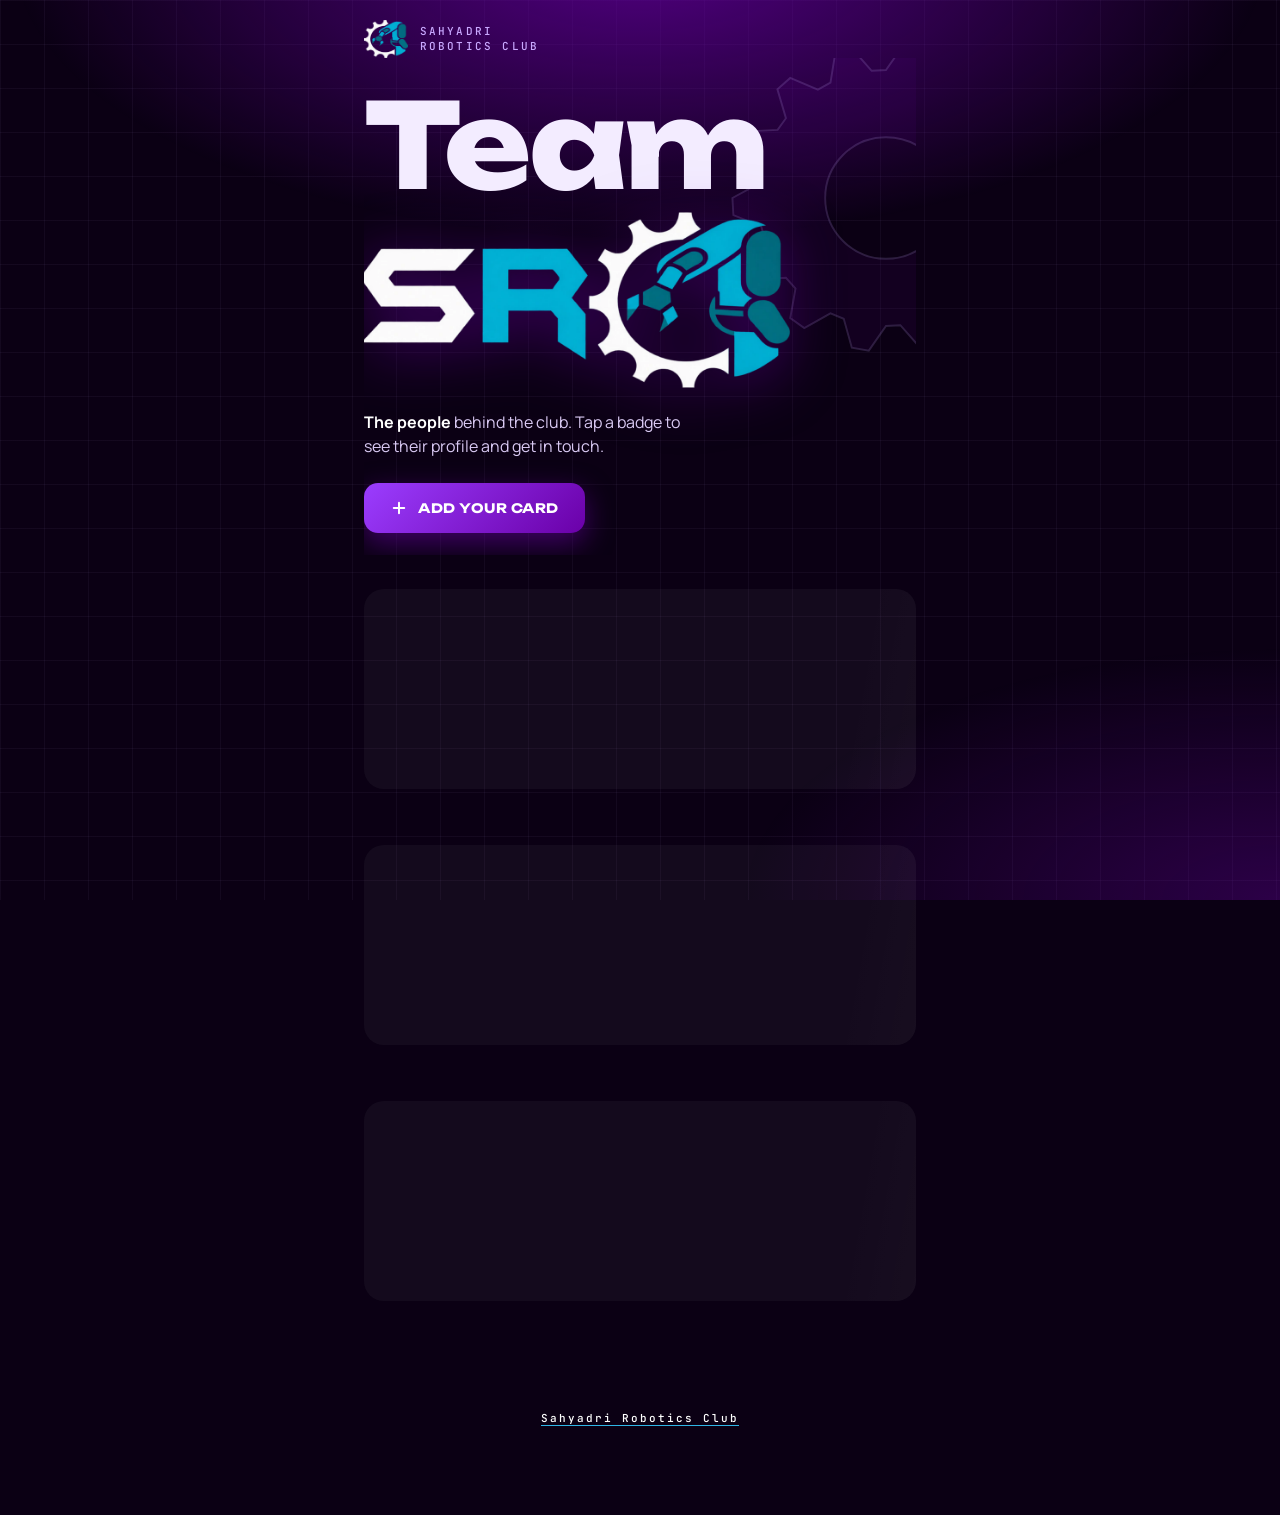
==== index.html @ ddb70dbf "feat: connect Supabase + full mobile responsive overhaul" ====
<!doctype html>
<html lang="en">
<head>
<meta charset="utf-8">
<meta name="viewport" content="width=device-width, initial-scale=1, viewport-fit=cover">
<meta name="theme-color" content="#0b0014">
<meta name="description" content="Meet the people behind Sahyadri Robotics Club (SRC). Tap a badge to see their profile and get in touch.">
<meta property="og:title" content="Team SRC · Sahyadri Robotics Club">
<meta property="og:description" content="Meet the people behind Sahyadri Robotics Club.">
<meta property="og:image" content="assets/icon.png">
<title>Team SRC · Sahyadri Robotics Club</title>
<link rel="icon" type="image/png" href="assets/icon.png">
<link rel="apple-touch-icon" href="assets/icon.png">
<link rel="preload" href="fonts/unbounded-latin-800-normal.woff2" as="font" type="font/woff2" crossorigin>
<link rel="preload" href="fonts/manrope-latin-500-normal.woff2" as="font" type="font/woff2" crossorigin>
<link rel="stylesheet" href="assets/styles.css">
<script src="config.js"></script>
<script src="vendor/supabase.js" defer></script>
<script src="assets/links.js" defer></script>
<script src="assets/api.js" defer></script>
<script src="assets/app.js" defer></script>
</head>
<body>
<div class="progress" id="progress"></div>
<div class="demo" id="demoBanner" hidden><b>Demo mode.</b> Cards are saved only in this browser. Add your Supabase keys in <b>config.js</b> to go live.</div>

<!-- ============ TEAM LIST ============ -->
<main class="view active" id="home">
  <div class="top">
    <img src="assets/icon.png" alt="" width="44" height="38">
    <span>Sahyadri<br>Robotics Club</span>
  </div>
  <header class="hero">
    <svg class="bg-gear" id="heroGear" viewBox="-100 -100 200 200" aria-hidden="true"></svg>
    <h1>Team</h1>
    <img class="logo-big" src="assets/logo.webp" alt="SRC" width="1000" height="408" fetchpriority="high">
    <p><b id="count">The people</b> behind the club. Tap a badge to see their profile and get in touch.</p>
    <div class="cta" id="cta">
      <a class="btn" id="ctaBtn" href="#/join" hidden>
        <svg viewBox="0 0 24 24" fill="none" stroke="currentColor" stroke-width="2.6" stroke-linecap="round"><path d="M12 5v14M5 12h14"/></svg>
        <span id="ctaText">Add your card</span>
      </a>
      <span class="note" id="ctaNote"></span>
    </div>
  </header>

  <div class="chips" id="chips" role="group" aria-label="Filter by role"></div>
  <section class="list" id="list" aria-label="Team members"></section>
  <footer><a href="#" id="siteLink" target="_blank" rel="noopener">Sahyadri Robotics Club</a></footer>
</main>

<!-- ============ PROFILE ============ -->
<main class="view profile" id="profile"></main>

<!-- ============ ADD / EDIT ============ -->
<main class="view" id="form"></main>

<a class="fab" id="fab" href="#/join" hidden>
  <svg viewBox="0 0 24 24" fill="none" stroke="currentColor" stroke-width="2.6" stroke-linecap="round"><path d="M12 5v14M5 12h14"/></svg>
  <span id="fabText">Add your card</span>
</a>
<div class="toast" id="toast" role="status" aria-live="polite"></div>
<noscript><p style="position:relative;z-index:2;padding:30px;text-align:center">Please turn on JavaScript to see the team.</p></noscript>
</body>
</html>
---- assets/styles.css ----
/* ---------- fonts (self-hosted) ---------- */
@font-face{font-family:'Unbounded';font-weight:700;font-display:swap;src:url(../fonts/unbounded-latin-700-normal.woff2) format('woff2')}
@font-face{font-family:'Unbounded';font-weight:800;font-display:swap;src:url(../fonts/unbounded-latin-800-normal.woff2) format('woff2')}
@font-face{font-family:'Manrope';font-weight:400;font-display:swap;src:url(../fonts/manrope-latin-400-normal.woff2) format('woff2')}
@font-face{font-family:'Manrope';font-weight:500;font-display:swap;src:url(../fonts/manrope-latin-500-normal.woff2) format('woff2')}
@font-face{font-family:'Manrope';font-weight:700;font-display:swap;src:url(../fonts/manrope-latin-700-normal.woff2) format('woff2')}
@font-face{font-family:'JetBrains Mono';font-weight:500;font-display:swap;src:url(../fonts/jetbrains-mono-latin-500-normal.woff2) format('woff2')}

:root{
  --ink:#0b0014; --deep:#1a002e; --uv:#6a00a8; --uv-hi:#9b3dff; --lilac:#c9a8ff; --cyan:#2fb6e6; --paper:#f3ecff;
  --danger:#ff6b8a; --rot:0deg;
  --display:'Unbounded',system-ui,sans-serif; --body:'Manrope',system-ui,sans-serif; --mono:'JetBrains Mono',ui-monospace,monospace;
  --cut:20px;
}
*{box-sizing:border-box;margin:0;padding:0}
html{scroll-behavior:smooth;-webkit-text-size-adjust:100%}
body{font-family:var(--body);color:var(--paper);background:var(--ink);min-height:100vh;min-height:100dvh;overflow-x:hidden}
button,input,select{font:inherit;color:inherit}
a{color:inherit}
img{max-width:100%}
:focus-visible{outline:2px solid var(--cyan);outline-offset:3px}
[hidden]{display:none!important}

body::before{
  content:"";position:fixed;inset:0;z-index:0;pointer-events:none;
  background:
    radial-gradient(70% 45% at 50% -5%,rgba(106,0,168,.75),transparent 70%),
    radial-gradient(60% 40% at 100% 100%,rgba(106,0,168,.35),transparent 70%),
    linear-gradient(rgba(201,168,255,.05) 1px,transparent 1px) 0 0/44px 44px,
    linear-gradient(90deg,rgba(201,168,255,.05) 1px,transparent 1px) 0 0/44px 44px;
}
.progress{position:fixed;left:0;top:0;height:3px;width:100%;z-index:50;transform-origin:left;transform:scaleX(0);background:linear-gradient(90deg,var(--uv-hi),var(--cyan))}
.demo{position:relative;z-index:40;background:#3b2a00;color:#ffd98a;font-size:12.5px;line-height:1.4;text-align:center;padding:8px 14px}
.demo b{color:#fff}

/* ---- layout container ---- */
.view{display:none;position:relative;z-index:1;max-width:520px;margin:0 auto;padding:0 16px calc(90px + env(safe-area-inset-bottom))}
.view.active{display:block}
@media (min-width:480px){.view{padding:0 20px calc(90px + env(safe-area-inset-bottom))}}
@media (min-width:700px){.view{max-width:600px;padding:0 24px calc(90px + env(safe-area-inset-bottom))}}

/* ================= TOP BAR + HERO ================= */
.top{display:flex;align-items:center;gap:10px;padding:16px 0 0}
@media (min-width:480px){.top{gap:12px;padding:20px 0 0}}
.top img{height:32px;width:auto;display:block}
@media (min-width:480px){.top img{height:38px}}
.top span{font-family:var(--mono);font-size:9.5px;letter-spacing:.16em;color:var(--lilac);text-transform:uppercase;line-height:1.35}
@media (min-width:480px){.top span{font-size:11px;letter-spacing:.2em}}

.hero{position:relative;padding:24px 0 16px;overflow:hidden}
@media (min-width:480px){.hero{padding:34px 0 22px}}
.bg-gear{position:absolute;right:-90px;top:-10px;width:220px;pointer-events:none;transform:rotate(var(--rot));opacity:.2}
@media (min-width:480px){.bg-gear{right:-130px;top:-20px;width:320px;opacity:.35}}

.hero h1{font-family:var(--display);font-weight:800;line-height:.9;font-size:clamp(52px,18vw,118px);letter-spacing:-.03em;position:relative}
@media (min-width:480px){.hero h1{font-size:clamp(64px,22vw,118px)}}
.hero .logo-big{display:block;width:min(100%,430px);height:auto;margin:10px 0 0 -4px;position:relative;filter:drop-shadow(0 8px 28px rgba(106,0,168,.55))}
@media (min-width:480px){.hero .logo-big{margin:14px 0 0 -4px}}
.hero p{margin-top:16px;max-width:34ch;font-size:14px;line-height:1.55;color:#d9c9f3;position:relative}
@media (min-width:480px){.hero p{margin-top:22px;font-size:16px;max-width:32ch}}
.hero p b{color:#fff;font-weight:700}
.cta{display:flex;flex-wrap:wrap;align-items:center;gap:10px 14px;margin-top:18px;position:relative}
@media (min-width:480px){.cta{gap:12px 16px;margin-top:24px}}
.note{font-size:13px;color:var(--lilac)}

/* ---- buttons ---- */
.btn{
  display:inline-flex;align-items:center;justify-content:center;gap:9px;
  min-height:46px;padding:0 20px;
  border:0;border-radius:14px;cursor:pointer;text-decoration:none;
  font-family:var(--display);font-weight:700;font-size:12px;letter-spacing:.04em;text-transform:uppercase;color:#fff;
  background:linear-gradient(135deg,var(--uv-hi),var(--uv));
  box-shadow:0 10px 28px rgba(106,0,168,.55);
  transition:transform .2s,box-shadow .2s,opacity .2s;
  -webkit-tap-highlight-color:transparent;touch-action:manipulation
}
@media (min-width:480px){.btn{min-height:50px;padding:0 26px;gap:10px;font-size:13px}}
.btn:hover{transform:translateY(-2px);box-shadow:0 14px 34px rgba(155,61,255,.5)}
.btn:active{transform:scale(.96)!important;box-shadow:0 4px 14px rgba(106,0,168,.4)}
.btn:disabled{opacity:.55;cursor:wait;transform:none}
.btn svg{width:16px;height:16px}
@media (min-width:480px){.btn svg{width:18px;height:18px}}
.btn.alt{background:transparent;box-shadow:none;border:1px solid rgba(201,168,255,.45)}
.btn.alt:hover{background:rgba(201,168,255,.08);box-shadow:none}
.btn.alt:active{background:rgba(201,168,255,.16)!important}
.btn.danger{background:transparent;box-shadow:none;border:1px solid rgba(255,107,138,.5);color:var(--danger)}
.btn.danger:active{background:rgba(255,107,138,.1)!important}
.btn.block{width:100%}

.btn-ghost{
  display:inline-flex;align-items:center;gap:7px;
  background:none;border:1px solid rgba(201,168,255,.35);border-radius:999px;
  padding:9px 15px;min-height:42px;cursor:pointer;text-decoration:none;
  font-family:var(--mono);font-size:10.5px;letter-spacing:.13em;text-transform:uppercase;
  transition:border-color .2s,background .2s;
  -webkit-tap-highlight-color:transparent;touch-action:manipulation
}
@media (min-width:480px){.btn-ghost{gap:8px;padding:10px 16px;font-size:11px;letter-spacing:.14em}}
.btn-ghost:hover{border-color:var(--lilac);background:rgba(201,168,255,.08)}
.btn-ghost:active{background:rgba(201,168,255,.18)}
.btn-ghost svg{width:14px;height:14px}

/* ---- FAB ---- */
.fab{
  position:fixed;right:14px;bottom:calc(14px + env(safe-area-inset-bottom));z-index:30;
  display:inline-flex;align-items:center;gap:7px;min-height:50px;padding:0 18px;border-radius:999px;
  text-decoration:none;font-family:var(--display);font-weight:700;font-size:11px;letter-spacing:.04em;text-transform:uppercase;color:#fff;
  background:linear-gradient(135deg,var(--uv-hi),var(--uv));
  box-shadow:0 10px 30px rgba(0,0,0,.6),0 0 0 1px rgba(201,168,255,.4);
  transform:translateY(90px);opacity:0;
  transition:transform .35s cubic-bezier(.34,1.56,.64,1),opacity .35s;
  pointer-events:none;
  -webkit-tap-highlight-color:transparent;touch-action:manipulation
}
@media (min-width:480px){.fab{right:16px;bottom:calc(16px + env(safe-area-inset-bottom));gap:8px;min-height:52px;padding:0 20px;font-size:12px}}
.fab.show{transform:none;opacity:1;pointer-events:auto}
.fab:active{transform:scale(.95)!important}
.fab svg{width:16px;height:16px}
@media (min-width:480px){.fab svg{width:18px;height:18px}}

/* ---- filter chips ---- */
.chips{
  display:flex;gap:7px;overflow-x:auto;
  padding:4px 16px 14px;margin:4px -16px 0;
  scrollbar-width:none;-webkit-overflow-scrolling:touch
}
@media (min-width:480px){.chips{gap:8px;padding:4px 20px 14px;margin:6px -20px 0}}
.chips::-webkit-scrollbar{display:none}
.chip{
  flex:none;min-height:38px;padding:0 13px;border-radius:999px;
  background:rgba(255,255,255,.04);cursor:pointer;
  border:1px solid rgba(201,168,255,.28);
  font-family:var(--mono);font-size:10.5px;letter-spacing:.11em;text-transform:uppercase;
  transition:background .2s,border-color .2s;
  -webkit-tap-highlight-color:transparent;touch-action:manipulation
}
@media (min-width:480px){.chip{min-height:40px;padding:0 14px;font-size:11px;letter-spacing:.12em}}
.chip em{font-style:normal;color:var(--cyan);margin-left:5px}
.chip[aria-pressed="true"]{background:var(--uv);border-color:var(--uv-hi);color:#fff}
.chip:hover{border-color:var(--lilac)}
.chip:active{opacity:.75}

/* ================= BADGE CARDS ================= */
.list{display:flex;flex-direction:column;align-items:stretch;margin-top:8px}
@media (min-width:480px){.list{margin-top:10px}}
.node{align-self:center;height:48px;width:2px;position:relative;background:repeating-linear-gradient(180deg,var(--lilac) 0 6px,transparent 6px 10px);opacity:.55}
@media (min-width:480px){.node{height:56px}}
.node svg{position:absolute;left:50%;top:50%;width:28px;height:28px;margin:-14px 0 0 -14px;background:var(--ink);border-radius:50%;padding:2px}
@media (min-width:480px){.node svg{width:32px;height:32px;margin:-16px 0 0 -16px}}
.node svg path{fill:var(--cyan)}

.badge-wrap{
  position:relative;filter:drop-shadow(0 14px 20px rgba(0,0,0,.55));
  opacity:0;transform:translateX(-28px) rotate(-.8deg);
  transition:opacity .6s cubic-bezier(.2,.7,.2,1),transform .6s cubic-bezier(.2,.7,.2,1)
}
@media (min-width:480px){.badge-wrap{filter:drop-shadow(0 18px 24px rgba(0,0,0,.55));transform:translateX(-36px) rotate(-1deg)}}
.badge-wrap.r{transform:translateX(28px) rotate(.8deg)}
@media (min-width:480px){.badge-wrap.r{transform:translateX(36px) rotate(1deg)}}
.badge-wrap.in{opacity:1;transform:none}
.badge{
  --mx:50%;--my:50%;display:block;position:relative;padding:1.5px;
  background:linear-gradient(135deg,var(--lilac),var(--uv) 45%,rgba(201,168,255,.25));
  clip-path:polygon(var(--cut) 0,100% 0,100% calc(100% - var(--cut)),calc(100% - var(--cut)) 100%,0 100%,0 var(--cut));
  -webkit-tap-highlight-color:transparent
}
.badge-in{
  position:relative;display:flex;min-height:170px;overflow:hidden;
  background:radial-gradient(220px circle at var(--mx) var(--my),rgba(155,61,255,.35),transparent 70%),linear-gradient(160deg,#2a0049 0%,#12001f 70%,#070010 100%);
  clip-path:polygon(calc(var(--cut) - 1px) 0,100% 0,100% calc(100% - var(--cut) + 1px),calc(100% - var(--cut) + 1px) 100%,0 100%,0 calc(var(--cut) - 1px));
  transition:filter .3s
}
@media (min-width:380px){.badge-in{min-height:190px}}
@media (min-width:480px){.badge-in{min-height:200px}}
.badge:hover .badge-in{filter:brightness(1.12)}
.badge:active .badge-in{filter:brightness(1.06)}
.badge-in::before{content:"";position:absolute;top:10px;left:50%;width:46px;height:8px;margin-left:-23px;border-radius:6px;background:var(--ink);box-shadow:inset 0 1px 3px #000,0 1px 0 rgba(201,168,255,.25);z-index:3}
.cover{position:absolute;inset:0;z-index:1}
.badge-wrap.r .badge-in{flex-direction:row-reverse}

.strip{flex:none;width:38px;display:flex;align-items:center;justify-content:center;background:linear-gradient(180deg,#5a0096,#7a00c4 55%,#3a0062)}
@media (min-width:380px){.strip{width:42px}}
@media (min-width:480px){.strip{width:46px}}
.strip span{writing-mode:vertical-rl;transform:rotate(180deg);font-family:var(--display);font-weight:700;letter-spacing:.2em;font-size:10px;text-transform:uppercase;white-space:nowrap}
@media (min-width:380px){.strip span{font-size:11px;letter-spacing:.22em}}
@media (min-width:480px){.strip span{font-size:12px;letter-spacing:.24em}}

.badge-body{flex:1;display:flex;min-width:0}
.badge-wrap.r .badge-body{flex-direction:row-reverse}
.ph{flex:0 0 42%;position:relative;overflow:hidden}
@media (min-width:380px){.ph{flex-basis:43%}}
@media (min-width:480px){.ph{flex-basis:44%}}
.ph img{position:absolute;inset:0;width:100%;height:100%;object-fit:cover;object-position:50% 12%;
  -webkit-mask-image:linear-gradient(90deg,#000 55%,transparent);mask-image:linear-gradient(90deg,#000 55%,transparent);
  transition:transform .6s cubic-bezier(.2,.7,.2,1)}
.badge-wrap.r .ph img{-webkit-mask-image:linear-gradient(270deg,#000 55%,transparent);mask-image:linear-gradient(270deg,#000 55%,transparent)}
.badge:hover .ph img{transform:scale(1.06)}

.txt{flex:1;display:flex;flex-direction:column;justify-content:center;gap:7px;padding:26px 10px 14px 4px;min-width:0}
@media (min-width:380px){.txt{gap:8px;padding:28px 11px 15px 5px}}
@media (min-width:480px){.txt{gap:10px;padding:30px 12px 16px 6px}}
.badge-wrap.r .txt{text-align:right;align-items:flex-end;padding:26px 4px 14px 10px}
@media (min-width:380px){.badge-wrap.r .txt{padding:28px 5px 15px 11px}}
@media (min-width:480px){.badge-wrap.r .txt{padding:30px 6px 16px 12px}}

.txt .name{font-family:var(--display);font-weight:700;font-size:clamp(12px,3.8vw,20px);line-height:1.15;text-transform:uppercase;letter-spacing:-.01em;overflow-wrap:break-word;max-width:100%}
.txt .name.long{font-size:clamp(10px,2.8vw,14px)}
.txt .go{display:inline-flex;align-items:center;gap:5px;font-size:11px;font-weight:700;color:var(--cyan)}
@media (min-width:380px){.txt .go{font-size:11.5px;gap:5px}}
@media (min-width:480px){.txt .go{font-size:12.5px;gap:6px}}
.txt .go svg{width:13px;height:13px;transition:transform .25s}
@media (min-width:380px){.txt .go svg{width:14px;height:14px}}
@media (min-width:480px){.txt .go svg{width:15px;height:15px}}
.badge:hover .go svg{transform:translate(3px,-3px)}

/* social icons */
.icons{display:flex;flex-wrap:wrap;gap:5px;position:relative;z-index:2}
@media (min-width:380px){.icons{gap:6px}}
.badge-wrap.r .icons{justify-content:flex-end}
.ic{
  --c:var(--lilac);width:30px;height:30px;border-radius:50%;
  display:grid;place-items:center;color:var(--lilac);text-decoration:none;
  background:rgba(255,255,255,.06);border:1px solid rgba(201,168,255,.28);
  transition:transform .2s,background .2s,color .2s,border-color .2s;
  -webkit-tap-highlight-color:transparent;touch-action:manipulation
}
@media (min-width:380px){.ic{width:32px;height:32px}}
@media (min-width:480px){.ic{width:34px;height:34px}}
.ic svg{width:14px;height:14px;fill:currentColor}
@media (min-width:480px){.ic svg{width:16px;height:16px}}
.ic svg.stroke{fill:none;stroke:currentColor;stroke-width:2;stroke-linecap:round}
.ic:hover,.ic:focus-visible{transform:translateY(-3px);color:#fff;background:var(--c);border-color:var(--c);box-shadow:0 8px 18px color-mix(in srgb,var(--c) 45%,transparent)}
.ic:active{transform:scale(.87)!important;color:#fff;background:var(--c);border-color:var(--c)}
.ic[style*="#ffffff"]:hover{color:#111}

.skel{height:170px;border-radius:18px;margin-bottom:50px;background:linear-gradient(100deg,rgba(255,255,255,.04) 30%,rgba(255,255,255,.1) 50%,rgba(255,255,255,.04) 70%) 0 0/300% 100%;animation:sh 1.4s infinite linear}
@media (min-width:480px){.skel{height:200px;border-radius:20px;margin-bottom:56px}}
@keyframes sh{to{background-position:-300% 0}}
.empty{text-align:center;padding:44px 10px;color:var(--lilac);line-height:1.6}
.empty h3{font-family:var(--display);color:#fff;font-size:18px;margin-bottom:8px}
.empty .btn{margin-top:18px}

/* ================= PROFILE ================= */
.bar{
  position:sticky;top:0;z-index:20;
  display:flex;justify-content:space-between;align-items:center;
  padding:12px 0;gap:8px;
  background:linear-gradient(180deg,var(--ink) 55%,transparent)
}
@media (min-width:480px){.bar{padding:16px 0}}
.hang{display:flex;flex-direction:column;align-items:center;margin-top:6px}
.cord{width:2px;height:44px;background:linear-gradient(180deg,transparent,var(--lilac))}
@media (min-width:480px){.cord{height:54px}}
.id{position:relative;width:min(100%,320px);transform-origin:50% 0;filter:drop-shadow(0 30px 40px rgba(0,0,0,.65))}
@media (min-width:480px){.id{width:min(100%,360px)}}
.profile.active .id{animation:swing 2.6s cubic-bezier(.3,.6,.3,1) both}
@keyframes swing{0%{transform:rotate(9deg) translateY(-30px);opacity:0}18%{opacity:1}35%{transform:rotate(-5deg)}55%{transform:rotate(3deg)}75%{transform:rotate(-1.4deg)}100%{transform:rotate(0)}}
.id-shell{padding:1.5px;background:linear-gradient(150deg,var(--lilac),var(--uv),rgba(201,168,255,.2));clip-path:polygon(26px 0,100% 0,100% calc(100% - 26px),calc(100% - 26px) 100%,0 100%,0 26px)}
.id-in{position:relative;display:flex;height:460px;overflow:hidden;background:linear-gradient(180deg,#2a0049,#0d0018 60%,#000);clip-path:polygon(25px 0,100% 0,100% calc(100% - 25px),calc(100% - 25px) 100%,0 100%,0 25px)}
@media (min-width:480px){.id-in{height:520px}}
.id-in::before{content:"";position:absolute;top:12px;left:50%;width:54px;height:9px;margin-left:-5px;border-radius:6px;background:var(--ink);z-index:6;box-shadow:inset 0 1px 3px #000}
.id .strip{width:50px}.id .strip span{font-size:14px}
@media (min-width:480px){.id .strip{width:58px}.id .strip span{font-size:16px}}
.id-main{position:relative;flex:1;overflow:hidden}
.id-gear{position:absolute;width:280px;left:-55px;top:60px;opacity:.14;transform:rotate(var(--rot));color:var(--lilac)}
@media (min-width:480px){.id-gear{width:340px;left:-70px;top:70px}}
.id-logo{position:absolute;top:28px;left:0;right:0;z-index:3;display:flex;justify-content:center}
.id-logo img{height:32px;width:auto}
@media (min-width:480px){.id-logo img{height:38px}}
.id-photo{position:absolute;left:0;right:0;top:78px;bottom:0}
@media (min-width:480px){.id-photo{top:84px}}
.id-photo img{width:100%;height:100%;object-fit:cover;object-position:50% 8%;-webkit-mask-image:linear-gradient(180deg,#000 62%,transparent);mask-image:linear-gradient(180deg,#000 62%,transparent)}
.id-name{
  position:absolute;left:12px;right:12px;bottom:22px;z-index:4;text-align:center;padding:10px 8px;
  clip-path:polygon(5% 0,100% 0,95% 100%,0 100%);
  font-family:var(--display);font-weight:800;text-transform:uppercase;
  font-size:clamp(13px,4.5vw,19px);letter-spacing:.02em;
  background:linear-gradient(90deg,#4b0082,#6a00a8);overflow-wrap:anywhere
}
@media (min-width:480px){.id-name{bottom:26px;padding:12px 8px}}

.contact{margin-top:28px}
@media (min-width:480px){.contact{margin-top:38px}}
.contact h2,.blk h2{
  font-family:var(--display);font-weight:700;font-size:13px;letter-spacing:.04em;text-transform:uppercase;
  margin-bottom:12px;display:flex;align-items:center;gap:12px
}
@media (min-width:480px){.contact h2,.blk h2{font-size:14px;margin-bottom:14px}}
.contact h2::after,.blk h2::after{content:"";height:1px;flex:1;background:linear-gradient(90deg,rgba(201,168,255,.5),transparent)}
.rows{display:flex;flex-direction:column;gap:9px}
@media (min-width:480px){.rows{gap:10px}}
.row{
  --c:var(--uv);display:flex;align-items:center;gap:11px;min-height:60px;padding:11px 13px;
  border-radius:14px;text-decoration:none;color:inherit;
  background:linear-gradient(135deg,rgba(106,0,168,.35),rgba(26,0,46,.6));
  border:1px solid rgba(201,168,255,.22);transition:transform .2s,border-color .2s;
  -webkit-tap-highlight-color:transparent;touch-action:manipulation
}
@media (min-width:480px){.row{gap:14px;min-height:64px;padding:12px 16px;border-radius:16px}}
.row:hover{transform:translateX(4px);border-color:var(--c)}
.row:active{transform:scale(.98);border-color:var(--c)}
.row .ico{flex:none;width:38px;height:38px;border-radius:10px;display:grid;place-items:center;background:color-mix(in srgb,var(--c) 28%,#1a002e);color:#fff}
@media (min-width:480px){.row .ico{width:42px;height:42px;border-radius:12px}}
.row .ico svg{width:18px;height:18px;fill:currentColor}.row .ico svg.stroke{fill:none;stroke:currentColor;stroke-width:2;stroke-linecap:round}
@media (min-width:480px){.row .ico svg{width:21px;height:21px}}
.row .t{flex:1;min-width:0}.row .t b{display:block;font-weight:700;font-size:14px}
@media (min-width:480px){.row .t b{font-size:15px}}
.row .t small{display:block;font-family:var(--mono);font-size:10px;color:var(--lilac);margin-top:2px;overflow:hidden;text-overflow:ellipsis;white-space:nowrap}
@media (min-width:480px){.row .t small{font-size:11px}}
.row .ar{width:16px;height:16px;opacity:.7;flex:none}
@media (min-width:480px){.row .ar{width:18px;height:18px}}
.none{color:var(--lilac);font-size:14px;line-height:1.6}
.owner{margin-top:18px;display:flex;gap:10px;flex-wrap:wrap}
@media (min-width:480px){.owner{margin-top:22px}}

footer{margin-top:46px;text-align:center;font-family:var(--mono);font-size:11px;letter-spacing:.18em;color:var(--lilac)}
@media (min-width:480px){footer{margin-top:54px}}
footer a{color:#fff;text-decoration:none;border-bottom:1px solid var(--cyan)}

/* ================= FORM ================= */
.form-title{font-family:var(--display);font-weight:800;font-size:clamp(22px,7vw,36px);line-height:1.05;letter-spacing:-.02em;margin-top:6px}
@media (min-width:480px){.form-title{font-size:clamp(26px,8vw,36px)}}
.lede{margin-top:12px;color:#d9c9f3;font-size:14px;line-height:1.55;max-width:44ch}
@media (min-width:480px){.lede{font-size:15px}}
.pv{margin:22px 0 8px;pointer-events:none}
@media (min-width:480px){.pv{margin:26px 0 8px}}
.pv .badge-wrap{opacity:1;transform:none}
.pv-label{font-family:var(--mono);font-size:10.5px;letter-spacing:.2em;color:var(--cyan);text-transform:uppercase;margin-top:20px}
@media (min-width:480px){.pv-label{margin-top:22px}}
.blk{margin-top:24px}
@media (min-width:480px){.blk{margin-top:30px}}
.frame{position:relative;width:min(100%,270px);aspect-ratio:4/5;margin:0 auto;border-radius:20px;overflow:hidden;border:1.5px dashed rgba(201,168,255,.55);background:#14002a}
@media (min-width:380px){.frame{width:min(100%,300px);border-radius:22px}}
.frame canvas,.frame img.cur{position:absolute;inset:0;width:100%;height:100%;display:block;touch-action:none;cursor:grab;object-fit:cover}
.frame.has{border-style:solid}
.frame .pick{
  position:absolute;inset:0;display:flex;flex-direction:column;align-items:center;justify-content:center;gap:10px;
  background:none;border:0;cursor:pointer;color:var(--lilac);font-weight:700;font-size:14px;padding:20px;text-align:center;
  -webkit-tap-highlight-color:transparent;touch-action:manipulation
}
.frame .pick svg{width:34px;height:34px}
@media (min-width:380px){.frame .pick svg{width:38px;height:38px}}
.frame .pick small{font-weight:500;opacity:.8;font-size:12px;line-height:1.4}
.zoomrow{display:flex;align-items:center;gap:12px;width:min(100%,300px);margin:16px auto 0;color:var(--lilac)}
.zoomrow input{flex:1;accent-color:var(--uv-hi);height:36px}
.photo-actions{display:flex;justify-content:center;margin-top:12px}
.hint{font-size:12.5px;color:var(--lilac);margin-top:8px;line-height:1.45}
.field{margin-top:14px}
@media (min-width:480px){.field{margin-top:16px}}
.field label{display:flex;align-items:center;gap:8px;font-weight:700;font-size:13px;margin-bottom:7px}
@media (min-width:480px){.field label{font-size:13.5px}}
.field label .ic{width:24px;height:24px;pointer-events:none}.field label .ic svg{width:12px;height:12px}
.field label i{font-style:normal;font-weight:500;color:var(--lilac);font-size:12px}
/* Keep font-size 16px to prevent iOS zoom on focus */
.inp{width:100%;min-height:50px;padding:0 14px;border-radius:12px;font-size:16px;background:rgba(255,255,255,.05);border:1px solid rgba(201,168,255,.3);transition:border-color .2s,background .2s;appearance:none;-webkit-appearance:none}
select.inp{background-image:linear-gradient(45deg,transparent 50%,var(--lilac) 50%),linear-gradient(135deg,var(--lilac) 50%,transparent 50%);background-position:calc(100% - 20px) 22px,calc(100% - 14px) 22px;background-size:6px 6px;background-repeat:no-repeat;padding-right:36px}
select.inp option{background:#1a002e;color:#fff}
.inp:focus{outline:none;border-color:var(--cyan);background:rgba(47,182,230,.07)}
.inp.bad{border-color:var(--danger)}
.err{color:var(--danger);font-size:12.5px;margin-top:6px;min-height:0}
.err:empty{display:none}
.hp{position:absolute;left:-9999px;width:1px;height:1px;opacity:0}
.submit{margin-top:26px}
@media (min-width:480px){.submit{margin-top:30px}}
.formerr{margin-top:14px;padding:12px 14px;border-radius:12px;background:rgba(255,107,138,.12);border:1px solid rgba(255,107,138,.4);color:#ffc2cf;font-size:14px;line-height:1.5}
.success{text-align:center;padding-top:30px}
.tick{width:66px;height:66px;margin:0 auto 18px;border-radius:50%;display:grid;place-items:center;background:linear-gradient(135deg,var(--uv-hi),var(--cyan));font-size:30px;box-shadow:0 14px 40px rgba(106,0,168,.6)}
@media (min-width:380px){.tick{width:72px;height:72px;font-size:34px}}
.success .lede{margin-left:auto;margin-right:auto}
.keybox{display:flex;gap:8px;margin:20px 0 6px}
.keybox .inp{font-family:var(--mono);font-size:12px;min-width:0}
.stack{display:flex;flex-direction:column;gap:10px;margin-top:22px}

.toast{
  position:fixed;left:50%;bottom:calc(22px + env(safe-area-inset-bottom));
  transform:translate(-50%,30px);opacity:0;z-index:60;
  background:var(--paper);color:var(--ink);
  padding:10px 18px;border-radius:999px;font-weight:700;font-size:14px;
  transition:.3s;pointer-events:none;max-width:90vw;text-align:center;white-space:nowrap
}
@media (min-width:480px){.toast{bottom:calc(26px + env(safe-area-inset-bottom))}}
.toast.show{opacity:1;transform:translate(-50%,0)}

/* ---- extra small screens (< 360px) ---- */
@media (max-width:359px){
  .strip{width:34px}
  .ph{flex-basis:38%}
  .btn{padding:0 14px;font-size:11px}
  .fab{padding:0 14px;font-size:10px}
  .txt .name{font-size:clamp(10px,3.5vw,16px)}
  .hero h1{font-size:clamp(44px,16vw,80px)}
}
/* ---- reduced motion ---- */
@media (prefers-reduced-motion:reduce){*{animation:none!important;transition:none!important;scroll-behavior:auto!important}.badge-wrap{opacity:1;transform:none}}

/* ================= ADMIN ================= */
.adm-card{display:grid;grid-template-columns:50px 1fr;gap:10px;padding:10px;border-radius:14px;background:rgba(255,255,255,.04);border:1px solid rgba(201,168,255,.22);margin-top:10px}
@media (min-width:480px){.adm-card{grid-template-columns:56px 1fr;gap:12px;padding:12px;border-radius:16px;margin-top:12px}}
.adm-card.off{opacity:.55}
.adm-card img{width:50px;height:62px;object-fit:cover;border-radius:8px;background:#14002a}
@media (min-width:480px){.adm-card img{width:56px;height:70px;border-radius:10px}}
.adm-card .nm{font-weight:700;overflow-wrap:anywhere;font-size:14px}
@media (min-width:480px){.adm-card .nm{font-size:inherit}}
.adm-ctl{display:flex;flex-wrap:wrap;gap:7px;margin-top:7px;align-items:center}
@media (min-width:480px){.adm-ctl{gap:8px;margin-top:8px}}
.adm-ctl .inp{min-height:40px;font-size:14px;width:auto}
.adm-ctl input[type=number]{width:68px}
@media (min-width:480px){.adm-ctl input[type=number]{width:74px}}
.adm-ctl label{display:flex;align-items:center;gap:6px;font-size:13px}
.adm-ctl .btn-ghost{min-height:38px}
.adm-top{display:flex;justify-content:space-between;align-items:center;gap:10px;flex-wrap:wrap;margin-top:14px}
@media (min-width:480px){.adm-top{gap:12px;margin-top:18px}}
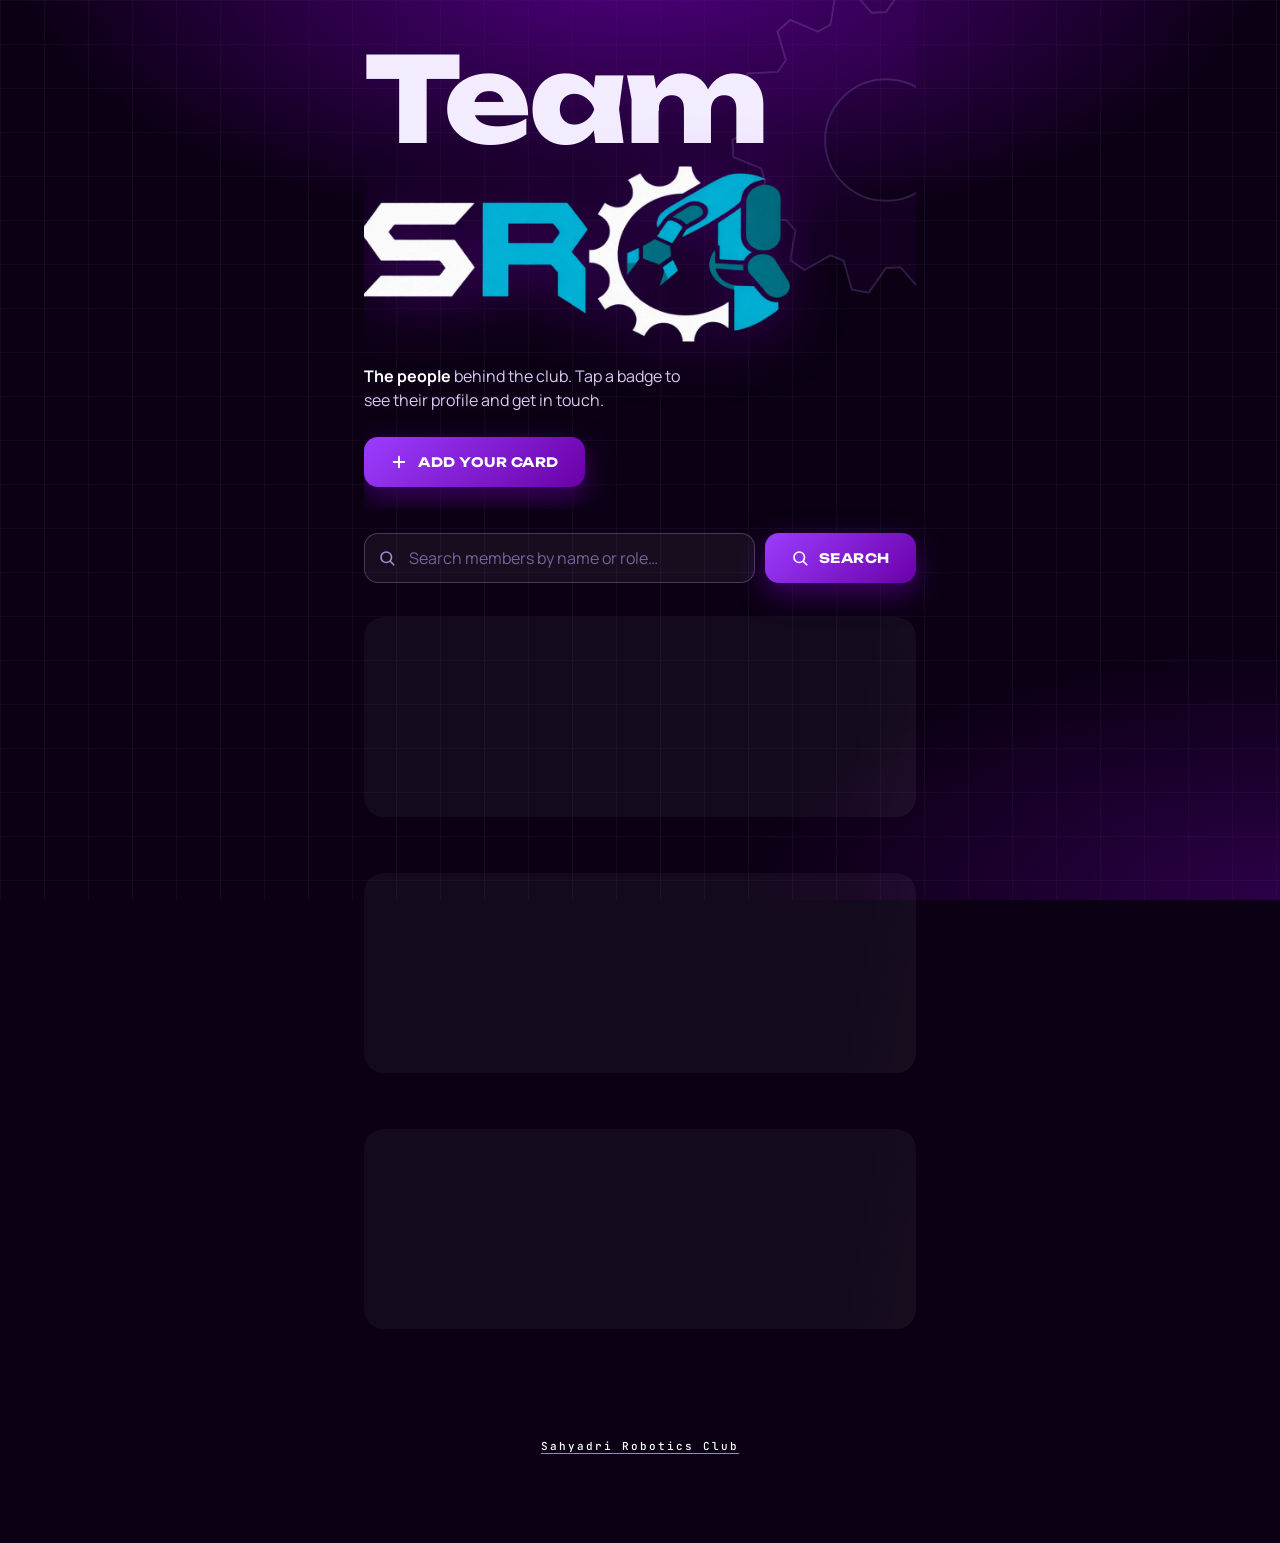
==== commit 4b9967c5: "feat: add Event Crew role, search bar with search button, and remove top banner" ====
--- a/index.html
+++ b/index.html
@@ -26,10 +26,6 @@
 
 <!-- ============ TEAM LIST ============ -->
 <main class="view active" id="home">
-  <div class="top">
-    <img src="assets/icon.png" alt="" width="44" height="38">
-    <span>Sahyadri<br>Robotics Club</span>
-  </div>
   <header class="hero">
     <svg class="bg-gear" id="heroGear" viewBox="-100 -100 200 200" aria-hidden="true"></svg>
     <h1>Team</h1>
@@ -43,6 +39,18 @@
       <span class="note" id="ctaNote"></span>
     </div>
   </header>
+
+  <div class="search-bar" id="searchBar">
+    <div class="search-inner">
+      <svg class="search-ico" viewBox="0 0 24 24" fill="none" stroke="currentColor" stroke-width="2.2" stroke-linecap="round" stroke-linejoin="round" aria-hidden="true"><circle cx="11" cy="11" r="7"/><path d="M21 21l-4.35-4.35"/></svg>
+      <input type="search" id="searchInput" class="search-inp" placeholder="Search members by name or role…" autocomplete="off" spellcheck="false" aria-label="Search members">
+      <button type="button" id="searchClear" class="search-clear" aria-label="Clear search" hidden>×</button>
+    </div>
+    <button type="button" id="searchBtn" class="btn search-btn" aria-label="Search">
+      <svg viewBox="0 0 24 24" fill="none" stroke="currentColor" stroke-width="2.2" stroke-linecap="round" stroke-linejoin="round" aria-hidden="true"><circle cx="11" cy="11" r="7"/><path d="M21 21l-4.35-4.35"/></svg>
+      <span>Search</span>
+    </button>
+  </div>
 
   <div class="chips" id="chips" role="group" aria-label="Filter by role"></div>
   <section class="list" id="list" aria-label="Team members"></section>
--- a/assets/styles.css
+++ b/assets/styles.css
@@ -47,8 +47,8 @@
 .top span{font-family:var(--mono);font-size:9.5px;letter-spacing:.16em;color:var(--lilac);text-transform:uppercase;line-height:1.35}
 @media (min-width:480px){.top span{font-size:11px;letter-spacing:.2em}}
 
-.hero{position:relative;padding:24px 0 16px;overflow:hidden}
-@media (min-width:480px){.hero{padding:34px 0 22px}}
+.hero{position:relative;padding:36px 0 16px;overflow:hidden}
+@media (min-width:480px){.hero{padding:46px 0 22px}}
 .bg-gear{position:absolute;right:-90px;top:-10px;width:220px;pointer-events:none;transform:rotate(var(--rot));opacity:.2}
 @media (min-width:480px){.bg-gear{right:-130px;top:-20px;width:320px;opacity:.35}}
 
@@ -62,6 +62,31 @@
 .cta{display:flex;flex-wrap:wrap;align-items:center;gap:10px 14px;margin-top:18px;position:relative}
 @media (min-width:480px){.cta{gap:12px 16px;margin-top:24px}}
 .note{font-size:13px;color:var(--lilac)}
+
+/* ---- search bar ---- */
+.search-bar{display:flex;align-items:center;gap:8px;margin-top:20px;position:relative}
+@media (min-width:480px){.search-bar{gap:10px;margin-top:24px}}
+.search-inner{position:relative;flex:1;display:flex;align-items:center}
+.search-ico{position:absolute;left:14px;width:18px;height:18px;color:var(--lilac);pointer-events:none;opacity:.8}
+.search-inp{
+  width:100%;min-height:48px;padding:0 36px 0 42px;border-radius:14px;font-size:15px;color:var(--paper);
+  background:rgba(255,255,255,.05);border:1px solid rgba(201,168,255,.28);
+  transition:border-color .2s,background .2s,box-shadow .2s;
+  appearance:none;-webkit-appearance:none;outline:none
+}
+@media (min-width:480px){.search-inp{min-height:50px;font-size:16px;padding:0 38px 0 44px}}
+.search-inp::placeholder{color:rgba(201,168,255,.55)}
+.search-inp:focus{border-color:var(--cyan);background:rgba(47,182,230,.06);box-shadow:0 0 16px rgba(47,182,230,.25)}
+.search-clear{
+  position:absolute;right:10px;top:50%;transform:translateY(-50%);
+  width:26px;height:26px;border-radius:50%;border:0;background:rgba(255,255,255,.1);color:var(--paper);
+  font-size:18px;line-height:1;display:grid;place-items:center;cursor:pointer;
+  transition:background .2s;padding:0
+}
+.search-clear:hover{background:rgba(255,255,255,.25)}
+.search-btn{flex:none;min-height:48px;padding:0 18px;gap:7px}
+@media (min-width:480px){.search-btn{min-height:50px;padding:0 22px;gap:8px}}
+@media (max-width:359px){.search-btn span{display:none}.search-btn{padding:0 14px}}
 
 /* ---- buttons ---- */
 .btn{
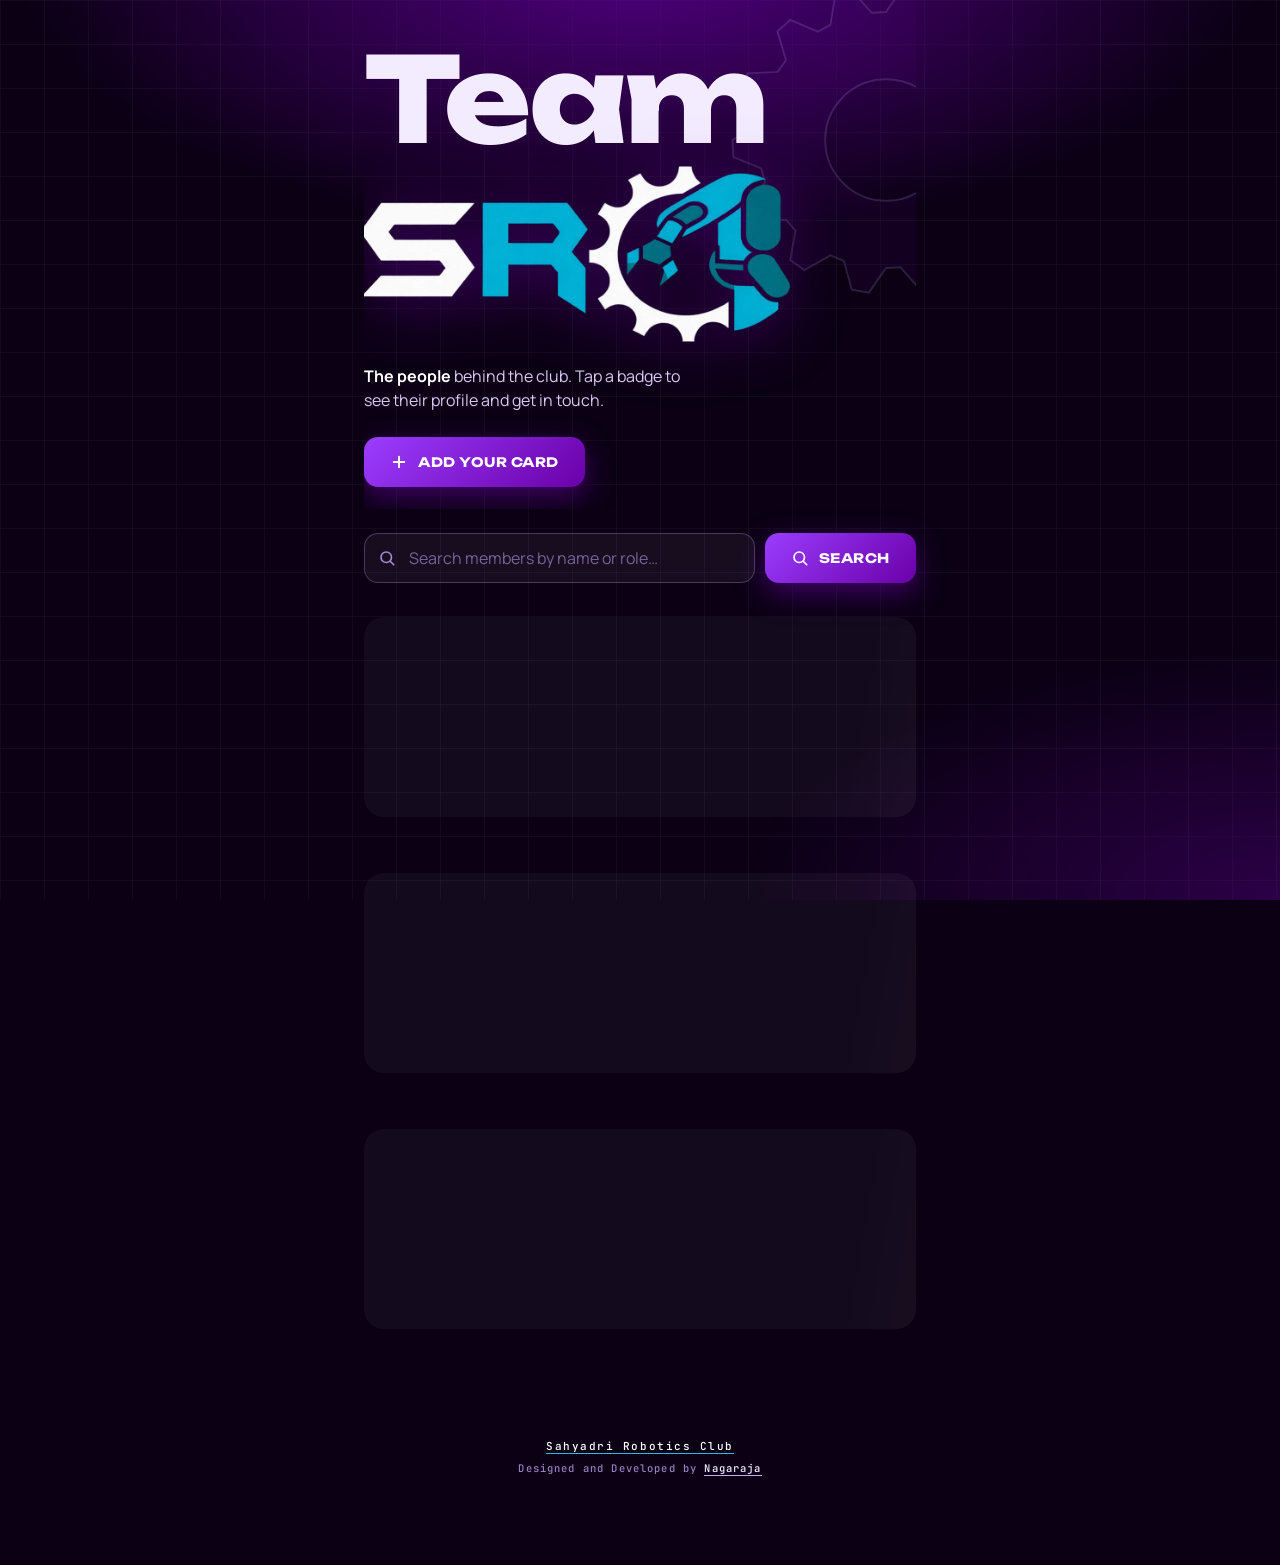
==== commit 8e06e236: "feat: add footer credit for Designed and Developed by Nagaraja" ====
--- a/index.html
+++ b/index.html
@@ -54,7 +54,10 @@
 
   <div class="chips" id="chips" role="group" aria-label="Filter by role"></div>
   <section class="list" id="list" aria-label="Team members"></section>
-  <footer><a href="#" id="siteLink" target="_blank" rel="noopener">Sahyadri Robotics Club</a></footer>
+  <footer>
+    <p><a href="#" id="siteLink" target="_blank" rel="noopener">Sahyadri Robotics Club</a></p>
+    <p class="credit">Designed and Developed by <a href="https://www.nagarajaacharya.site/" target="_blank" rel="noopener">Nagaraja</a></p>
+  </footer>
 </main>
 
 <!-- ============ PROFILE ============ -->
--- a/assets/styles.css
+++ b/assets/styles.css
@@ -338,9 +338,16 @@
 .owner{margin-top:18px;display:flex;gap:10px;flex-wrap:wrap}
 @media (min-width:480px){.owner{margin-top:22px}}
 
-footer{margin-top:46px;text-align:center;font-family:var(--mono);font-size:11px;letter-spacing:.18em;color:var(--lilac)}
+footer{
+  margin-top:46px;text-align:center;font-family:var(--mono);font-size:11px;
+  letter-spacing:.14em;color:var(--lilac);display:flex;flex-direction:column;gap:8px
+}
 @media (min-width:480px){footer{margin-top:54px}}
-footer a{color:#fff;text-decoration:none;border-bottom:1px solid var(--cyan)}
+footer a{color:#fff;text-decoration:none;border-bottom:1px solid var(--cyan);transition:color .2s,border-color .2s}
+footer a:hover{color:var(--cyan)}
+footer .credit{font-size:10.5px;letter-spacing:.11em;color:rgba(201,168,255,.75);text-transform:none}
+footer .credit a{color:var(--paper);border-bottom:1px solid var(--lilac)}
+footer .credit a:hover{color:var(--cyan);border-color:var(--cyan)}
 
 /* ================= FORM ================= */
 .form-title{font-family:var(--display);font-weight:800;font-size:clamp(22px,7vw,36px);line-height:1.05;letter-spacing:-.02em;margin-top:6px}
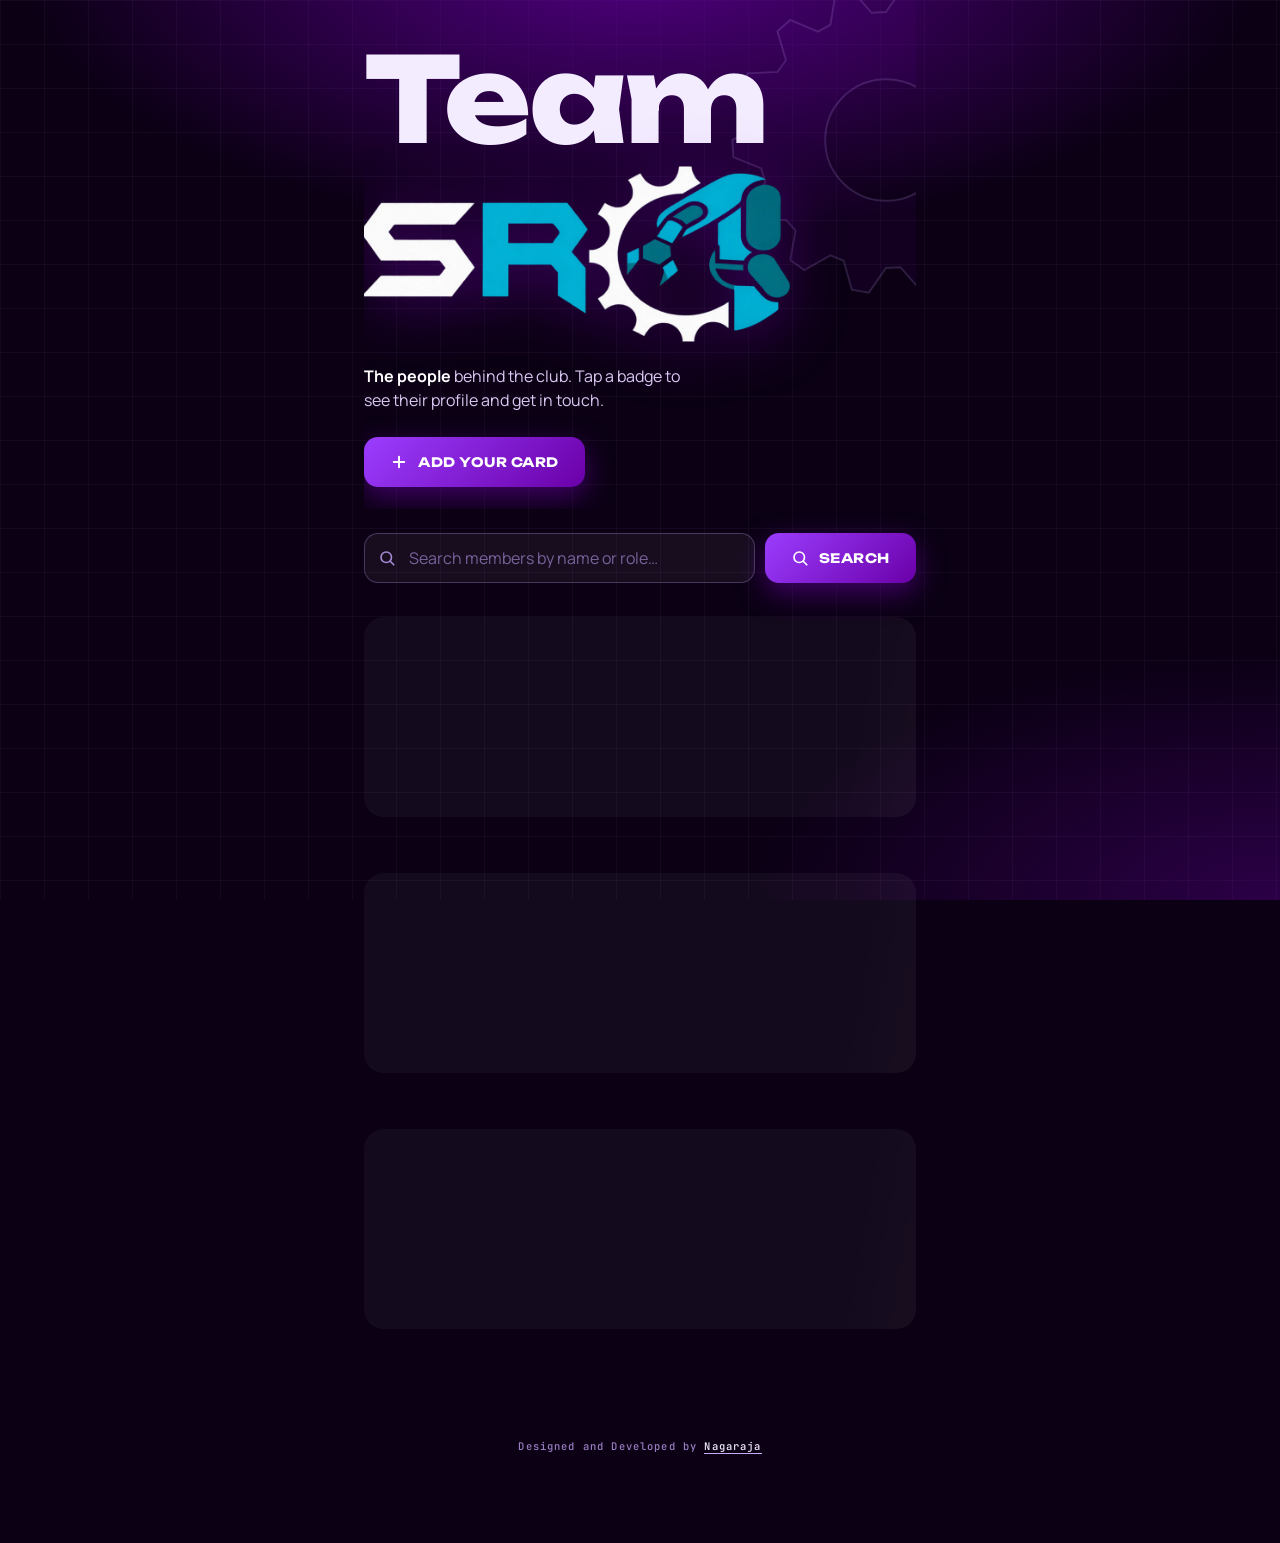
==== commit 34868d23: "chore: remove Sahyadri Robotics Club link from footer" ====
--- a/index.html
+++ b/index.html
@@ -55,7 +55,6 @@
   <div class="chips" id="chips" role="group" aria-label="Filter by role"></div>
   <section class="list" id="list" aria-label="Team members"></section>
   <footer>
-    <p><a href="#" id="siteLink" target="_blank" rel="noopener">Sahyadri Robotics Club</a></p>
     <p class="credit">Designed and Developed by <a href="https://www.nagarajaacharya.site/" target="_blank" rel="noopener">Nagaraja</a></p>
   </footer>
 </main>
